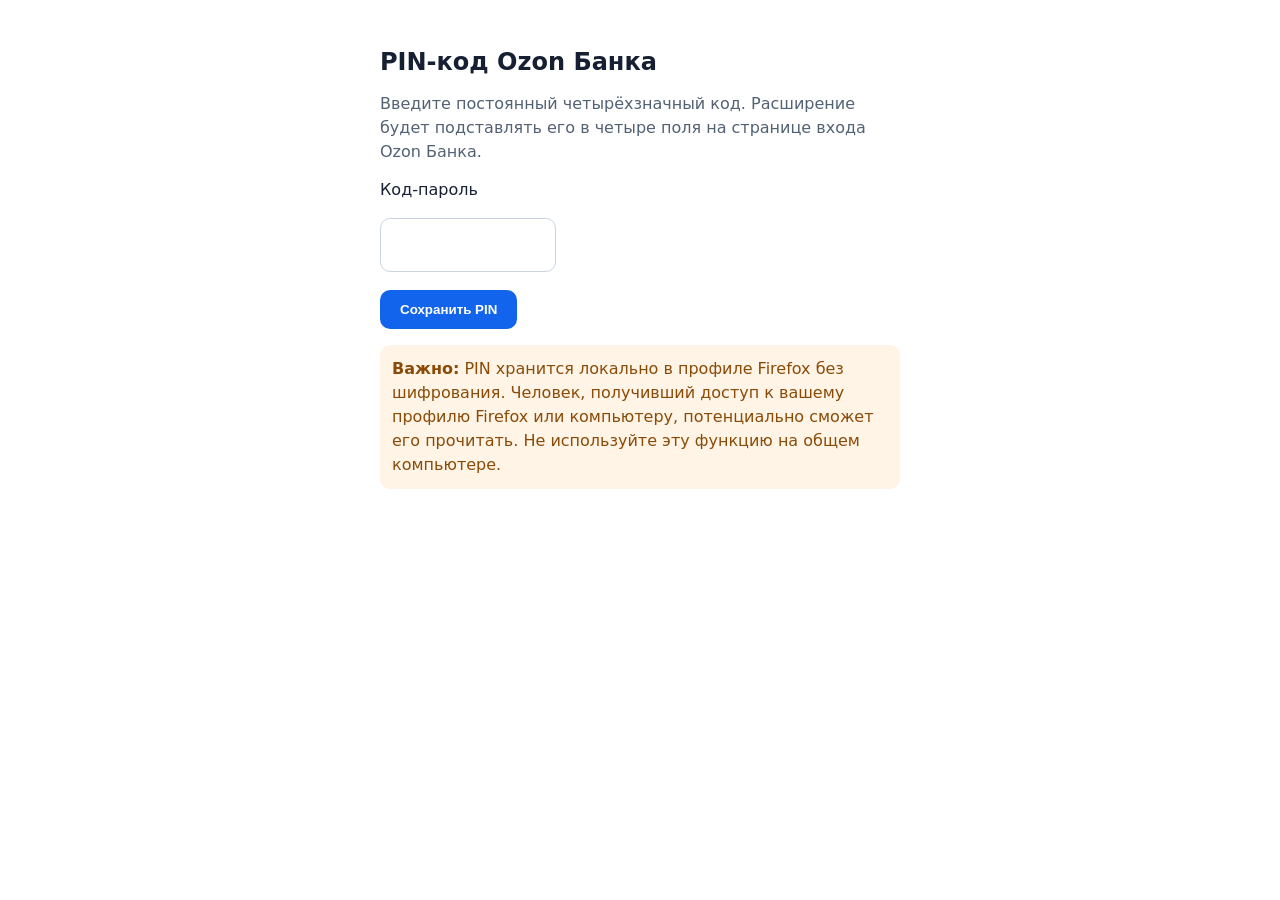
==== firefox-extension/options.html @ 44999b1f "Add PIN settings page" ====
<!doctype html>
<html lang="ru">
<head>
<meta charset="utf-8">
<meta name="viewport" content="width=device-width, initial-scale=1">
<title>Ozon Bill — PIN</title>
<style>
body{font:16px system-ui,sans-serif;max-width:520px;margin:48px auto;padding:0 20px;color:#172033}
h1{font-size:24px}p{line-height:1.5;color:#526174}
input{font:24px monospace;letter-spacing:8px;width:150px;padding:12px;border:1px solid #cbd5e1;border-radius:10px}
button{display:block;margin-top:18px;padding:12px 20px;border:0;border-radius:10px;background:#1264ed;color:white;font-weight:600;cursor:pointer}
#status{margin-top:14px}
.warning{background:#fff4e5;padding:12px;border-radius:10px;color:#8a4b08}
</style>
</head>
<body>
<h1>PIN-код Ozon Банка</h1>
<p>Введите постоянный четырёхзначный код. Расширение будет подставлять его в четыре поля на странице входа Ozon Банка.</p>
<label for="pin">Код-пароль</label><br><br>
<input id="pin" type="password" inputmode="numeric" maxlength="4" autocomplete="off" pattern="[0-9]{4}">
<button id="save">Сохранить PIN</button>
<p id="status" role="status"></p>
<p class="warning"><strong>Важно:</strong> PIN хранится локально в профиле Firefox без шифрования. Человек, получивший доступ к вашему профилю Firefox или компьютеру, потенциально сможет его прочитать. Не используйте эту функцию на общем компьютере.</p>
<script src="options.js"></script>
</body>
</html>
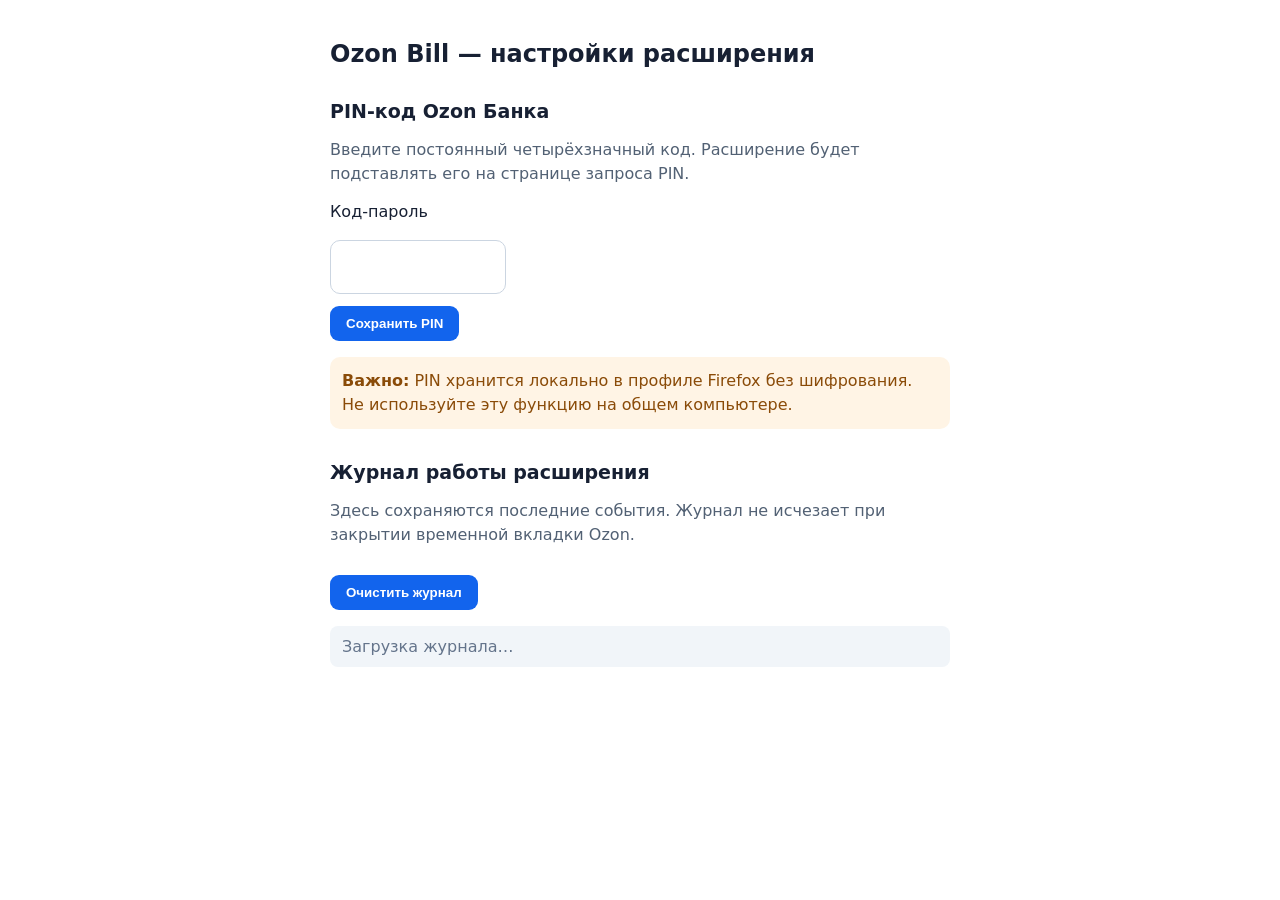
==== commit 4f43e4d0: "Add persistent Ozon diagnostic log to extension settings" ====
--- a/firefox-extension/options.html
+++ b/firefox-extension/options.html
@@ -3,24 +3,34 @@
 <head>
 <meta charset="utf-8">
 <meta name="viewport" content="width=device-width, initial-scale=1">
-<title>Ozon Bill — PIN</title>
+<title>Ozon Bill — настройки расширения</title>
 <style>
-body{font:16px system-ui,sans-serif;max-width:520px;margin:48px auto;padding:0 20px;color:#172033}
-h1{font-size:24px}p{line-height:1.5;color:#526174}
+body{font:16px system-ui,sans-serif;max-width:620px;margin:40px auto;padding:0 20px;color:#172033}
+h1{font-size:24px}h2{font-size:19px;margin-top:32px}p{line-height:1.5;color:#526174}
 input{font:24px monospace;letter-spacing:8px;width:150px;padding:12px;border:1px solid #cbd5e1;border-radius:10px}
-button{display:block;margin-top:18px;padding:12px 20px;border:0;border-radius:10px;background:#1264ed;color:white;font-weight:600;cursor:pointer}
+button{margin-top:12px;padding:10px 16px;border:0;border-radius:9px;background:#1264ed;color:white;font-weight:600;cursor:pointer}
 #status{margin-top:14px}
 .warning{background:#fff4e5;padding:12px;border-radius:10px;color:#8a4b08}
+#events{padding:0;list-style:none}
+#events li{padding:11px 12px;margin:8px 0;background:#f1f5f9;border-radius:8px;overflow-wrap:anywhere}
+.event-time{display:block;color:#64748b;font-size:12px;margin-bottom:4px}
+.event-detail{display:block;color:#526174;font-size:13px;margin-top:4px}
+.empty{padding:14px;background:#f1f5f9;border-radius:8px;color:#64748b}
 </style>
 </head>
 <body>
-<h1>PIN-код Ozon Банка</h1>
-<p>Введите постоянный четырёхзначный код. Расширение будет подставлять его в четыре поля на странице входа Ozon Банка.</p>
+<h1>Ozon Bill — настройки расширения</h1>
+<h2>PIN-код Ozon Банка</h2>
+<p>Введите постоянный четырёхзначный код. Расширение будет подставлять его на странице запроса PIN.</p>
 <label for="pin">Код-пароль</label><br><br>
 <input id="pin" type="password" inputmode="numeric" maxlength="4" autocomplete="off" pattern="[0-9]{4}">
-<button id="save">Сохранить PIN</button>
+<br><button id="save">Сохранить PIN</button>
 <p id="status" role="status"></p>
-<p class="warning"><strong>Важно:</strong> PIN хранится локально в профиле Firefox без шифрования. Человек, получивший доступ к вашему профилю Firefox или компьютеру, потенциально сможет его прочитать. Не используйте эту функцию на общем компьютере.</p>
+<p class="warning"><strong>Важно:</strong> PIN хранится локально в профиле Firefox без шифрования. Не используйте эту функцию на общем компьютере.</p>
+<h2>Журнал работы расширения</h2>
+<p>Здесь сохраняются последние события. Журнал не исчезает при закрытии временной вкладки Ozon.</p>
+<button id="clear-log" type="button">Очистить журнал</button>
+<ul id="events" aria-live="polite"><li class="empty">Загрузка журнала…</li></ul>
 <script src="options.js"></script>
 </body>
 </html>
